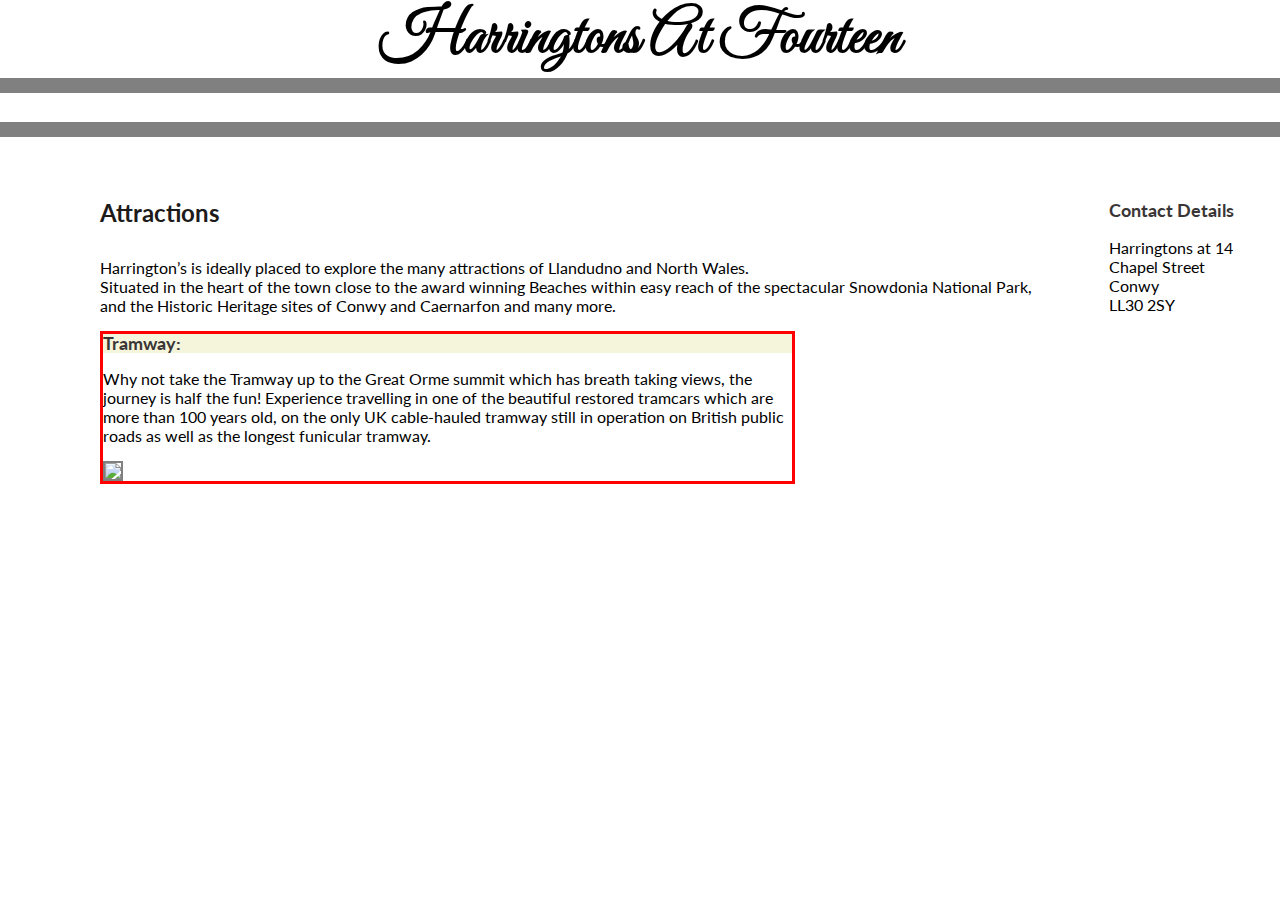
==== Attractions.html @ d7c6d6e0 "Update" ====
<html>

<head>
  <title>Harringtons At Fourteen</title>
  <!-- link to main stylesheet -->
  <link rel="stylesheet" href="https://use.fontawesome.com/releases/v5.4.2/css/all.css" integrity="sha384-/rXc/GQVaYpyDdyxK+ecHPVYJSN9bmVFBvjA/9eOB+pb3F2w2N6fc5qB9Ew5yIns" crossorigin="anonymous">
  <link href="https://fonts.googleapis.com/css?family=Great+Vibes" rel="stylesheet">
  <link href="https://fonts.googleapis.com/css?family=Lato" rel="stylesheet">
  <link rel="stylesheet" type="text/css" href="css/main.css">
</head>

<body>
  <h1 id='title'>Harringtons At Fourteen</h1>
  <nav id='navbar'>
    <ul id='nav-list'>
      <li class='navList' id='homeBttn'><a href='index.html'><i class="fas fa-home fa-2x"></i></a></li>
      <li class='navList'><a href='Rooms.html'>ROOMS</a></li>
      <li class='navList'><a href='#'>BOOK ONLINE</a></li>
      <li class='navList'><a href='offers.html'>TARRIF'S & OFFERS</a></li>
      <li class='navList'><a href='HarrBreak.html'>BREAKFAST</a></li>
      <li class='navList'><a href='Attractions.html'>ATTRACTIONS</a></li>
      <li class='navList'><a href='#'>CONTACT & LOCATION</a></li>
      <li class='navList'><a href='#'>REVIEWS</a></li>
    </ul>
  </nav>
  <div id='mainBodyBrk'>
    <div id='mainBrk'>
      <h2>Attractions</h2>
      <p>Harrington’s is ideally placed to explore the many attractions of Llandudno and North Wales.
         <br>
         Situated in the heart of the town close to the award winning Beaches within easy reach of the spectacular Snowdonia National Park,
         <br>
         and the Historic Heritage sites of Conwy and Caernarfon and many more.
      </p>
      <div id='attractionListWrap'>
            <div class='attractionItem'>
              <h3 class='attractionTitle'>Tramway:</h3>
              <p>Why not take the Tramway up to the Great Orme summit which has breath taking views,
                 the journey is half the fun!
                 Experience travelling in one of the beautiful restored tramcars which are more than 100 years old,
                 on the only UK cable-hauled tramway still in operation on British public roads
                 as well as the longest funicular tramway.</p>
                 <div class='attractionImgWrap'><img src='http://harringtonsatfourteen.co.uk/images/attractions/tramway.jpg' class='attractionImg'></div>
            </div>
            </div>
    </div>
    <div id='contact'>
      <h3>Contact Details</h3>
      <p>
        Harringtons at 14
        <br>
Chapel Street
        <br>
Conwy
        <br>
LL30 2SY
      </p>
    </div>
  </div>
  

    
</body>

</html>
---- css/main.css ----
body {
    display: flex;
    flex-direction: column;
    background-image: url(https://images.pexels.com/photos/242236/pexels-photo-242236.jpeg?auto=compress&cs=tinysrgb&dpr=2&h=750&w=1260);
    background-size: 10px 10px;
    background-repeat: repeat;
    margin-left: 0;
    margin-right: 0;
    font-family: "Lato", "sans-serif";
  }
  #title {
    display: flex;
    width: 100%;
    justify-content: center;
    align-items: center;
    background-image: url(https://www.toptal.com/designers/subtlepatterns/patterns/green_cup.png);
    background-size: 10px 10px;
    background-repeat: repeat;
    height: 80px;
    border-bottom: 15px solid gray;
    margin-top: -10px;
    font-family: "Great Vibes", cursive;
    font-size: 60px;
    
  }
  @media (max-width: 570px) {
    #title {
      font-size: 25px;
    }
  }
  #navbar {
    width: 100%;
    margin: -60px 0 0 0;
  }
  #nav-list {
    display: flex;
    flex-direction: row;
    flex-wrap: wrap;
    justify-content: center;
    align-content: center;
    align-items: center;
    list-style-type: none;
    background-image: url(https://www.toptal.com/designers/subtlepatterns/patterns/green_cup.png);
    background-size: 10px 10px;
    background-repeat: repeat;
    border-bottom: 15px solid gray;
  }
  .navList {
    margin: 7px 13px 7px 13px;
  }
  li a {
    fill: none; /* Even for text, SVG use fill over color */
    text-decoration: none;
    color: white;
  }
  #homeBttn {
    margin: 7px;
  }
  #brkroomWrap {
    display: flex;
    justify-content: center;
    align-items: center;
    max-height: 100%;
    max-width: 100%;
  }
  #brkroom {
    max-width: 100%;
    display: block;
    height: auto;
    border: 4px solid gray;
  }
  #imgs {
    display: flex;
    justify-content: center;
    align-items: center;
    max-height: 100%;
    max-width: 100%;
  }
  #harrHouse {
    max-width: 100%;
    display: block;
    height: auto;
    border: 4px solid gray;
  }
  #mainTxt p {
    
    color: #787878;
    font-size: 13px;
    line-height: 19px;
  }
  h3 {
    font-family: "Lato", "sans-serif";
    color: #3a3636;
    font-size: 18px;
    line-height: 19px;
    font-weight: bold;
  }
  h2 {
    font-family: "Lato", "sans-serif";
    color: #1d1a1a;
    font-size: 24px;
    line-height: 19px;
    font-weight: bold;
  }
  #mainTxt {
    max-width: 80%;
    margin-left: 50px;
  }
  #mainBrk {
    max-width: 80%;
    
    margin-left: 50px;
    display:flex;
    flex-direction:column;
    padding-right:25px;
  }
  #form {
    display: flex;
    float: left;
    border: 3px solid black;
    border-radius: 7px;
    align-self: flex-start;
    margin-left: 50px;
    margin-top: 18px;
    margin-right: 5px;
    background-color: #787878;
  }
  input {
    margin: 5px;
  }
  #mainBody {
    margin-top: 30px;
    
  }
  @media (min-width: 1000px) {
    #mainBody {
      
      margin-left:50px;
    }
  }
  #mainBodyBrk {
    margin-top: 30px;
    display:flex;
    flex-direction:row;
    flex-wrap:wrap;
  }
  @media (min-width: 1000px) {
    #mainBodyBrk {
      
      margin-left:50px;
    }
  }
  #details{
    display:flex;
    flex-direction:row;
    justify-content:space-around;
    flex-wrap:wrap;
  }
  .imageDetails{
    height:176px;
    width:250px;
    border-radius:20px;
  }
  .inDetails{
    display:flex;
    flex-direction:column;
    align-items:center;
    text-align:center;
    width:250px;
    margin:2px;
  }
  button {
    background-color:gray;
    border-radius:5px;
    font-family: "Lato", "sans-serif";
    font-weight: bold;
    color:white;
  }
  #roomList{
    display:flex;
    flex-direction: column;
  }
  .roomDetails{
    display:flex;
  }
  #imgWrap{
    display: flex;
    flex-direction:column;
    justify-content: center;
    align-items: center;
    align-self: center;
    max-width: 850px;
    
  }
  #mainImgWrap{
    display: flex;
    justify-content: center;
    align-items: center;
    max-height: 100%;
    max-width: 80%;
    border:4px solid gray;
    border-radius: 3px;
  }
  #big{
    max-width: 100%;
    display: block;
    height: auto; 
  }
  #imgRow{
    display: flex;
    flex-direction:row;
    justify-content: space-evenly;
    align-items: center;
    max-height: 100%;
    min-width: 100%;
  }
  @media (max-width: 570px) {
    #imgRow {
      justify-content:center;
    }
  }
  .thumb{
    max-width: 100%;
    display: block;
    height: auto;
    margin:10px;
    border:3px solid gray;
    border-radius:3px;
  }
  table{
    width:80%;
    border-collapse: collapse;
  }
  td{
    padding:6px;
  }
  #attractionListWrap{
    display:flex;
    flex-direction:column;
    max-width:70%;
    align-content: center;
    border:3px solid red;
  }
  .attractionItem{
    display:flex;
    flex-direction: column;
  }
  .attractionTitle{
    background: beige;
    margin:0;
  }
  .attractionImg{
    max-width: 100%;
    display: block;
    height: auto;
    border: 2px solid gray;
  }
  .attractionImgWrap{
    display: flex;
    justify-content: start;
    align-items: center;
    max-height: 100%;
    max-width: 100%;
  }
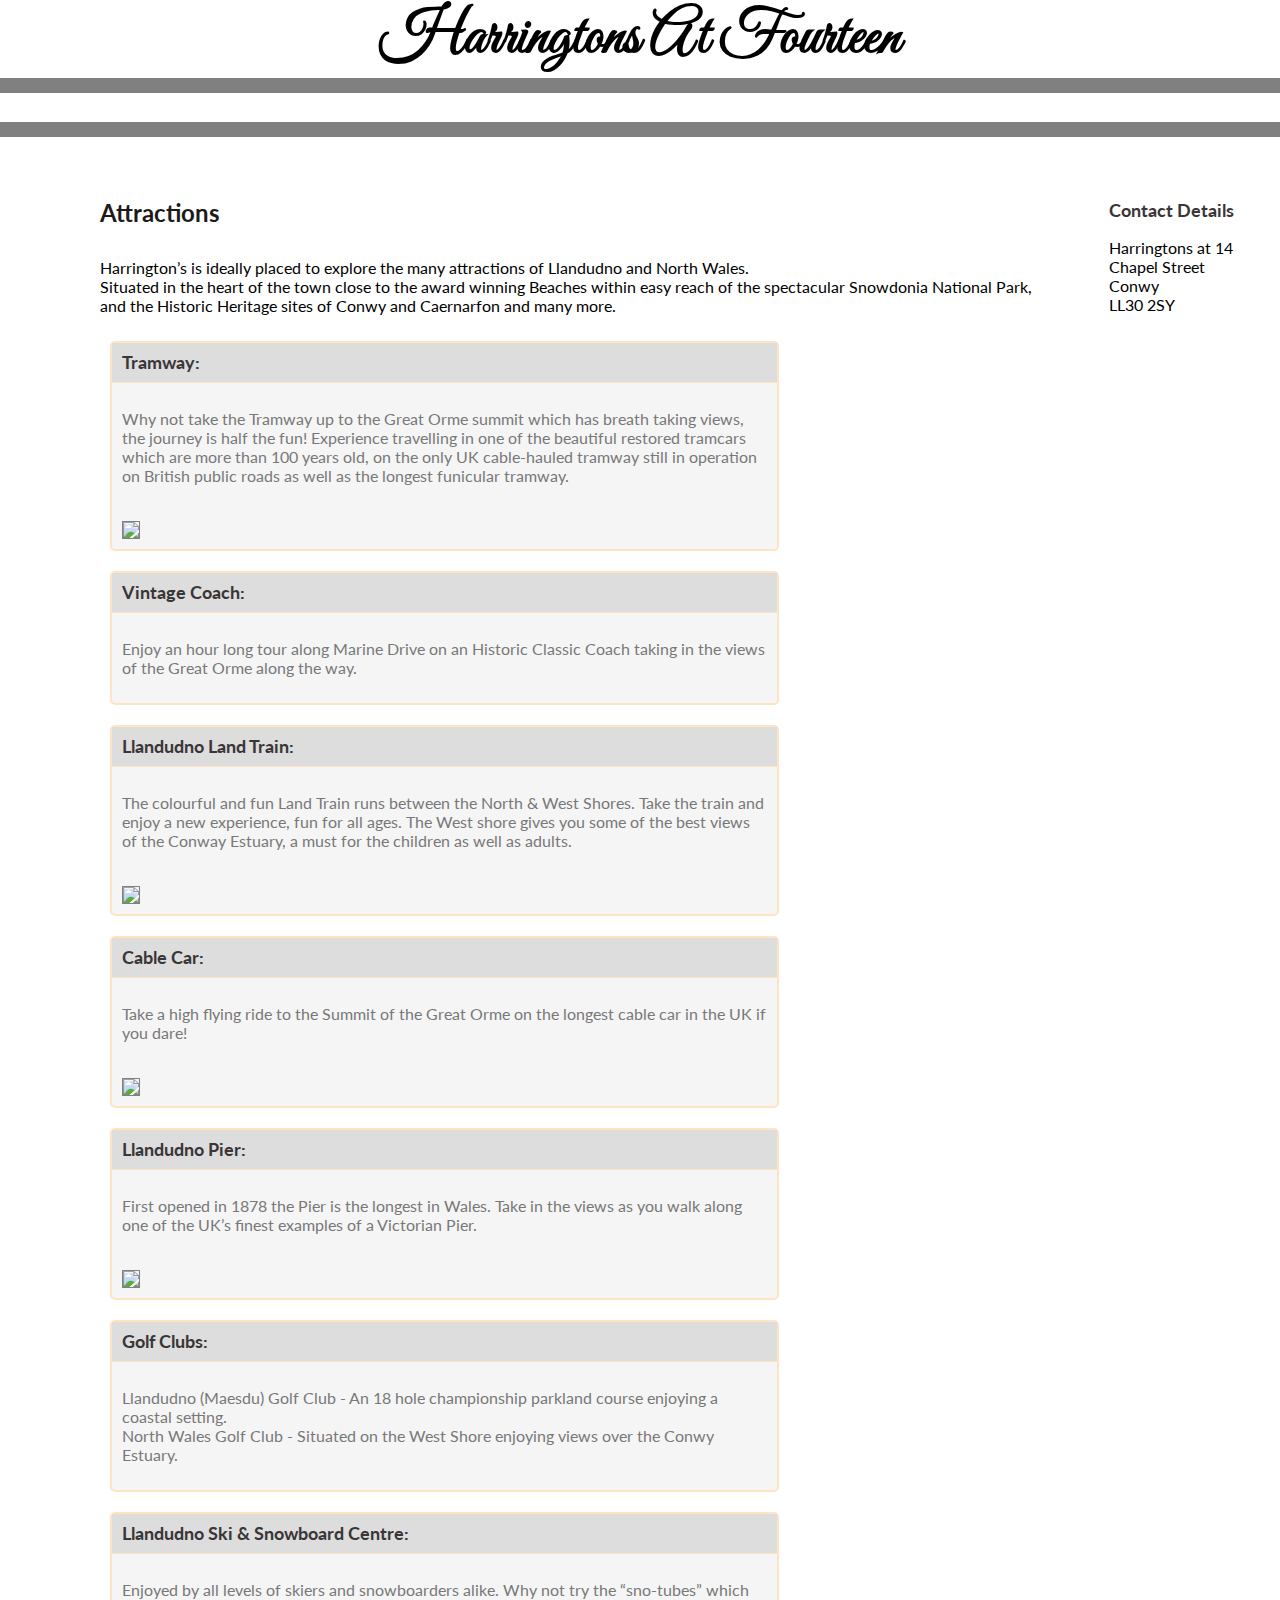
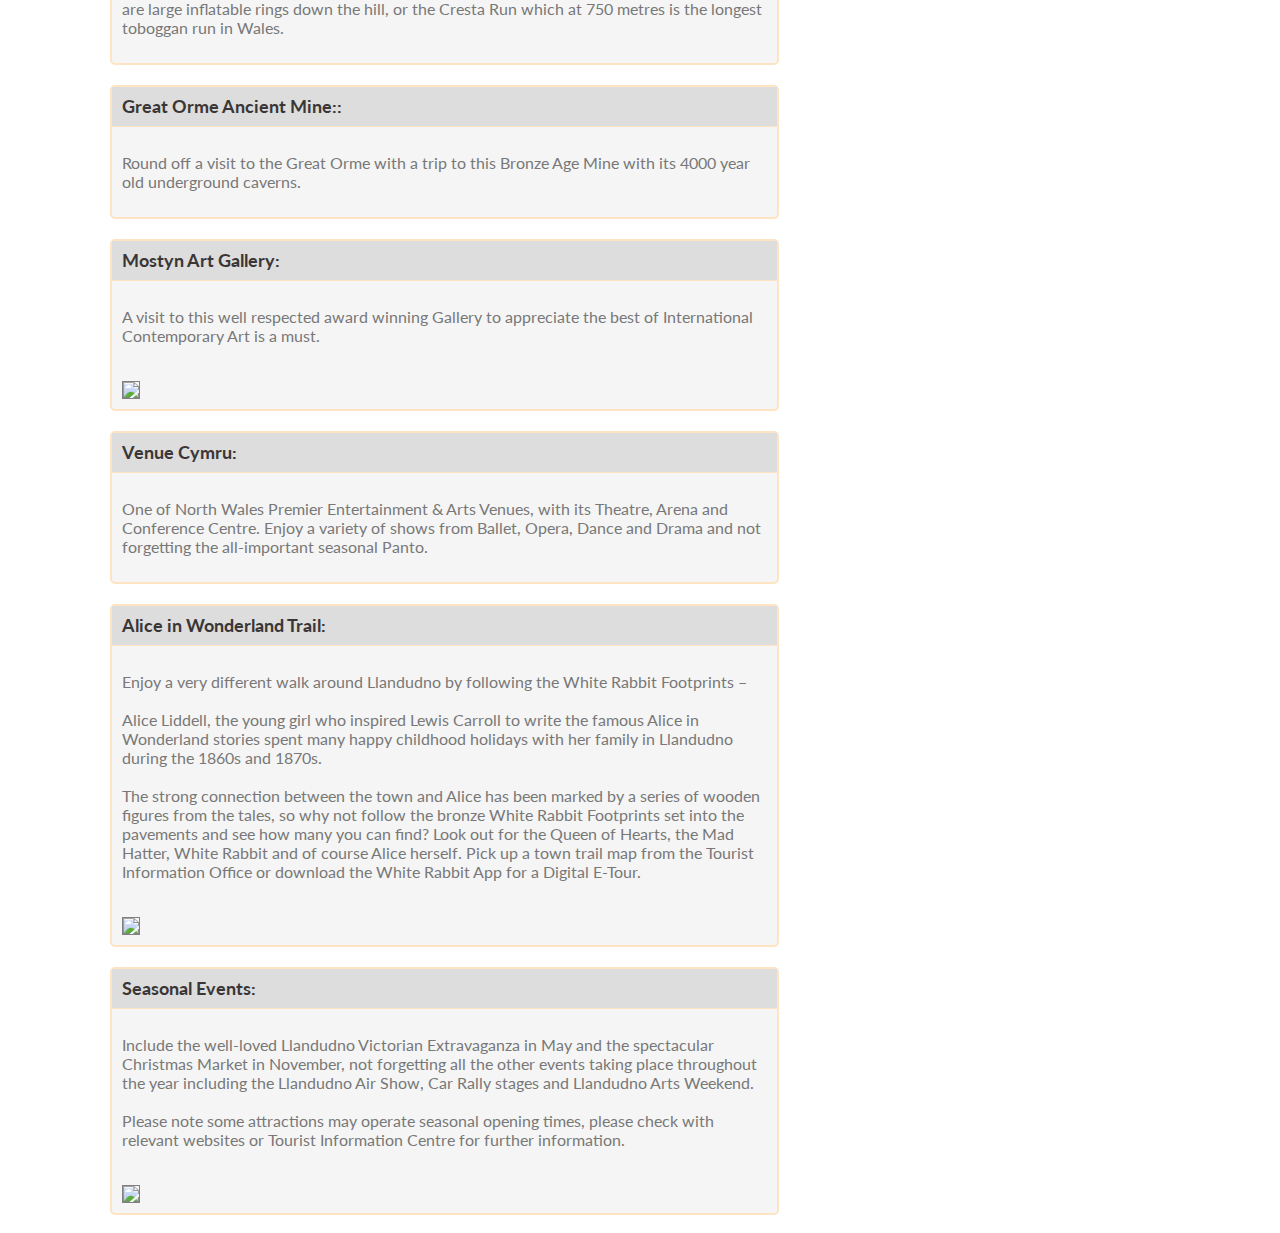
==== commit 471f815e: "Further work" ====
--- a/Attractions.html
+++ b/Attractions.html
@@ -3,7 +3,8 @@
 <head>
   <title>Harringtons At Fourteen</title>
   <!-- link to main stylesheet -->
-  <link rel="stylesheet" href="https://use.fontawesome.com/releases/v5.4.2/css/all.css" integrity="sha384-/rXc/GQVaYpyDdyxK+ecHPVYJSN9bmVFBvjA/9eOB+pb3F2w2N6fc5qB9Ew5yIns" crossorigin="anonymous">
+  <link rel="stylesheet" href="https://use.fontawesome.com/releases/v5.4.2/css/all.css" integrity="sha384-/rXc/GQVaYpyDdyxK+ecHPVYJSN9bmVFBvjA/9eOB+pb3F2w2N6fc5qB9Ew5yIns"
+    crossorigin="anonymous">
   <link href="https://fonts.googleapis.com/css?family=Great+Vibes" rel="stylesheet">
   <link href="https://fonts.googleapis.com/css?family=Lato" rel="stylesheet">
   <link rel="stylesheet" type="text/css" href="css/main.css">
@@ -27,39 +28,126 @@
     <div id='mainBrk'>
       <h2>Attractions</h2>
       <p>Harrington’s is ideally placed to explore the many attractions of Llandudno and North Wales.
-         <br>
-         Situated in the heart of the town close to the award winning Beaches within easy reach of the spectacular Snowdonia National Park,
-         <br>
-         and the Historic Heritage sites of Conwy and Caernarfon and many more.
+        <br>
+        Situated in the heart of the town close to the award winning Beaches within easy reach of the spectacular
+        Snowdonia National Park,
+        <br>
+        and the Historic Heritage sites of Conwy and Caernarfon and many more.
       </p>
       <div id='attractionListWrap'>
-            <div class='attractionItem'>
-              <h3 class='attractionTitle'>Tramway:</h3>
-              <p>Why not take the Tramway up to the Great Orme summit which has breath taking views,
-                 the journey is half the fun!
-                 Experience travelling in one of the beautiful restored tramcars which are more than 100 years old,
-                 on the only UK cable-hauled tramway still in operation on British public roads
-                 as well as the longest funicular tramway.</p>
-                 <div class='attractionImgWrap'><img src='http://harringtonsatfourteen.co.uk/images/attractions/tramway.jpg' class='attractionImg'></div>
-            </div>
-            </div>
+        <div class='attractionItem'>
+          <h3 class='attractionTitle'>Tramway:</h3>
+          <p class='attractionText'>Why not take the Tramway up to the Great Orme summit which has breath taking views,
+            the journey is half the fun!
+            Experience travelling in one of the beautiful restored tramcars which are more than 100 years old,
+            on the only UK cable-hauled tramway still in operation on British public roads
+            as well as the longest funicular tramway.</p>
+          <div class='attractionImgWrap'><img src='http://harringtonsatfourteen.co.uk/images/attractions/tramway.jpg'
+              class='attractionImg'></div>
+        </div>
+        <div class='attractionItem'>
+          <h3 class='attractionTitle'>Vintage Coach:</h3>
+          <p class='attractionText'>Enjoy an hour long tour along Marine Drive on an
+            Historic Classic Coach taking in the views of the Great Orme along the way.
+          </p>
+        </div>
+        <div class='attractionItem'>
+          <h3 class='attractionTitle'>Llandudno Land Train:</h3>
+          <p class='attractionText'>The colourful and fun Land Train runs between the North & West Shores.
+            Take the train and enjoy a new experience, fun for all ages.
+            The West shore gives you some of the best views of the Conway Estuary,
+            a must for the children as well as adults.</p>
+          <div class='attractionImgWrap'><img src='http://harringtonsatfourteen.co.uk/images/attractions/Land%20Train1.JPG'
+              class='attractionImg'></div>
+        </div>
+        <div class='attractionItem'>
+          <h3 class='attractionTitle'>Cable Car:</h3>
+          <p class='attractionText'>Take a high flying ride to the Summit of the Great Orme on the longest cable car in
+            the UK if you dare!</p>
+          <div class='attractionImgWrap'><img src='http://harringtonsatfourteen.co.uk/images/attractions/Cable%20Car.JPG'
+              class='attractionImg'></div>
+        </div>
+        <div class='attractionItem'>
+          <h3 class='attractionTitle'>Llandudno Pier:</h3>
+          <p class='attractionText'>First opened in 1878 the Pier is the longest in Wales.
+            Take in the views as you walk along one of the UK’s finest examples of a Victorian Pier.</p>
+          <div class='attractionImgWrap'><img src='http://harringtonsatfourteen.co.uk/images/attractions/pier.JPG'
+              class='attractionImg'></div>
+        </div>
+        <div class='attractionItem'>
+          <h3 class='attractionTitle'>Golf Clubs:</h3>
+          <p class='attractionText'>Llandudno (Maesdu) Golf Club - An 18 hole championship parkland course enjoying a
+            coastal setting.<br>
+            North Wales Golf Club - Situated on the West Shore enjoying views over the Conwy Estuary.</p>
+        </div>
+        <div class='attractionItem'>
+          <h3 class='attractionTitle'>Llandudno Ski & Snowboard Centre:</h3>
+          <p class='attractionText'>Enjoyed by all levels of skiers and snowboarders alike.
+            Why not try the “sno-tubes” which are large inflatable rings down the hill,
+            or the Cresta Run which at 750 metres is the longest toboggan run in Wales.</p>
+        </div>
+        <div class='attractionItem'>
+          <h3 class='attractionTitle'>Great Orme Ancient Mine::</h3>
+          <p class='attractionText'>Round off a visit to the Great Orme with a trip to this Bronze Age Mine with its
+            4000 year old underground caverns.</p>
+        </div>
+        <div class='attractionItem'>
+          <h3 class='attractionTitle'>Mostyn Art Gallery:</h3>
+          <p class='attractionText'>A visit to this well respected award winning Gallery to appreciate the best of
+            International Contemporary Art is a must.</p>
+          <div class='attractionImgWrap'><img src='http://harringtonsatfourteen.co.uk/images/attractions/Llandudno%20Town.JPG'
+              class='attractionImg'></div>
+        </div>
+        <div class='attractionItem'>
+          <h3 class='attractionTitle'>Venue Cymru:</h3>
+          <p class='attractionText'>One of North Wales Premier Entertainment & Arts Venues, with its Theatre, Arena and
+            Conference Centre. Enjoy a variety of shows from Ballet, Opera, Dance and Drama and not forgetting the
+            all-important seasonal Panto.</p>
+        </div>
+        <div class='attractionItem'>
+          <h3 class='attractionTitle'>Alice in Wonderland Trail:</h3>
+          <p class='attractionText'>Enjoy a very different walk around Llandudno by following the White Rabbit
+            Footprints –
+            <br><br>
+            Alice Liddell, the young girl who inspired Lewis Carroll to write the famous Alice in Wonderland stories
+            spent many happy childhood holidays with her family in Llandudno during the 1860s and 1870s.
+            <br><br>
+            The strong connection between the town and Alice has been marked by a series of wooden figures from the
+            tales, so why not follow the bronze White Rabbit Footprints set into the pavements and see how many you can
+            find? Look out for the Queen of Hearts, the Mad Hatter, White Rabbit and of course Alice herself. Pick up a
+            town trail map from the Tourist Information Office or download the White Rabbit App for a Digital E-Tour.</p>
+          <div class='attractionImgWrap'><img src='http://harringtonsatfourteen.co.uk/images/attractions/Mad%20Hatter.jpg'
+              class='attractionImg'></div>
+        </div>
+        <div class='attractionItem'>
+          <h3 class='attractionTitle'>Seasonal Events:</h3>
+          <p class='attractionText'>Include the well-loved Llandudno Victorian Extravaganza in May and the spectacular
+            Christmas Market in November, not forgetting all the other events taking place throughout the year
+            including the Llandudno Air Show, Car Rally stages and Llandudno Arts Weekend.
+            <br><br>
+            Please note some attractions may operate seasonal opening times, please check with relevant websites or
+            Tourist Information Centre for further information.</p>
+          <div class='attractionImgWrap'><img src='http://harringtonsatfourteen.co.uk/images/attractions/Fireworks.jpg'
+              class='attractionImg'></div>
+        </div>
+      </div>
     </div>
     <div id='contact'>
       <h3>Contact Details</h3>
       <p>
         Harringtons at 14
         <br>
-Chapel Street
+        Chapel Street
         <br>
-Conwy
+        Conwy
         <br>
-LL30 2SY
+        LL30 2SY
       </p>
     </div>
   </div>
-  
 
-    
+
+
 </body>
 
 </html>--- a/css/main.css
+++ b/css/main.css
@@ -178,10 +178,75 @@
   }
   #roomList{
     display:flex;
+    flex-direction:column;
+    max-width:70%;
+    align-content: center;
+    /*background: rgb(163, 146, 125);
+    border-radius: 10px;*/
+  }
+  .roomDetails{
+    display:flex;
     flex-direction: column;
-  }
-  .roomDetails{
-    display:flex;
+    margin:10px;
+    border:2px solid bisque;
+    border-radius: 5px;
+    background: rgba(245, 245, 245, 1);
+    color: rgb(120, 120, 120);
+  }
+  .roomTitle{
+    background: rgb(221, 221, 221);
+    margin:0;
+    padding:10px;
+    border-bottom: 1px solid bisque;
+  }
+  .subTitle{
+    margin:0;
+    padding:10px;
+  }
+  .imgWrapRoom{
+    display: flex;
+    flex-direction:column;
+    flex-wrap:wrap;
+    justify-content: start;
+    align-items: start;
+    align-self: start;
+    max-width: 100%;
+  }
+  .mainImgWrapRoom{
+    display: flex;
+    justify-content: center;
+    align-items: center;
+    max-height: 100%;
+    max-width: 450px;
+    border:4px solid gray;
+    border-radius: 3px;
+    margin:5px;
+  }
+  #bigRoom{
+    max-width: 100%;
+    display: block;
+    height: auto; 
+  }
+  .imgRowRoom{
+    display: flex;
+    flex-direction:row;
+    flex-wrap:wrap;
+    justify-content: start;
+    align-items: start;
+    max-height: 100%;
+    max-width: 450px;
+  }
+  .thumbRoom{
+    max-width: 100px;
+    display: block;
+    height: auto;
+    margin:5px;
+    border:2px solid gray;
+    border-radius:3px;
+  }
+  .roomImgList{
+    display:flex;
+    flex-direction: row;
   }
   #imgWrap{
     display: flex;
@@ -239,21 +304,38 @@
     flex-direction:column;
     max-width:70%;
     align-content: center;
-    border:3px solid red;
+    /*background: rgb(163, 146, 125);
+    border-radius: 10px;*/
+  }
+  @media (max-width: 570px) {
+    #attractionListWrap {
+      max-width:100%;
+    }
+    #roomList{
+      max-width: 100%;
+    }
   }
   .attractionItem{
     display:flex;
     flex-direction: column;
+    margin:10px;
+    border:2px solid bisque;
+    border-radius: 5px;
+    background: rgba(245, 245, 245, 1);
+    color: rgb(120, 120, 120);
+
   }
   .attractionTitle{
-    background: beige;
+    background: rgb(221, 221, 221);
     margin:0;
+    padding:10px;
+    border-bottom: 1px solid bisque;
   }
   .attractionImg{
     max-width: 100%;
     display: block;
     height: auto;
-    border: 2px solid gray;
+    border: 1px solid gray;
   }
   .attractionImgWrap{
     display: flex;
@@ -261,4 +343,8 @@
     align-items: center;
     max-height: 100%;
     max-width: 100%;
+    padding: 10px;
+  }
+  .attractionText{
+    padding:10px;
   }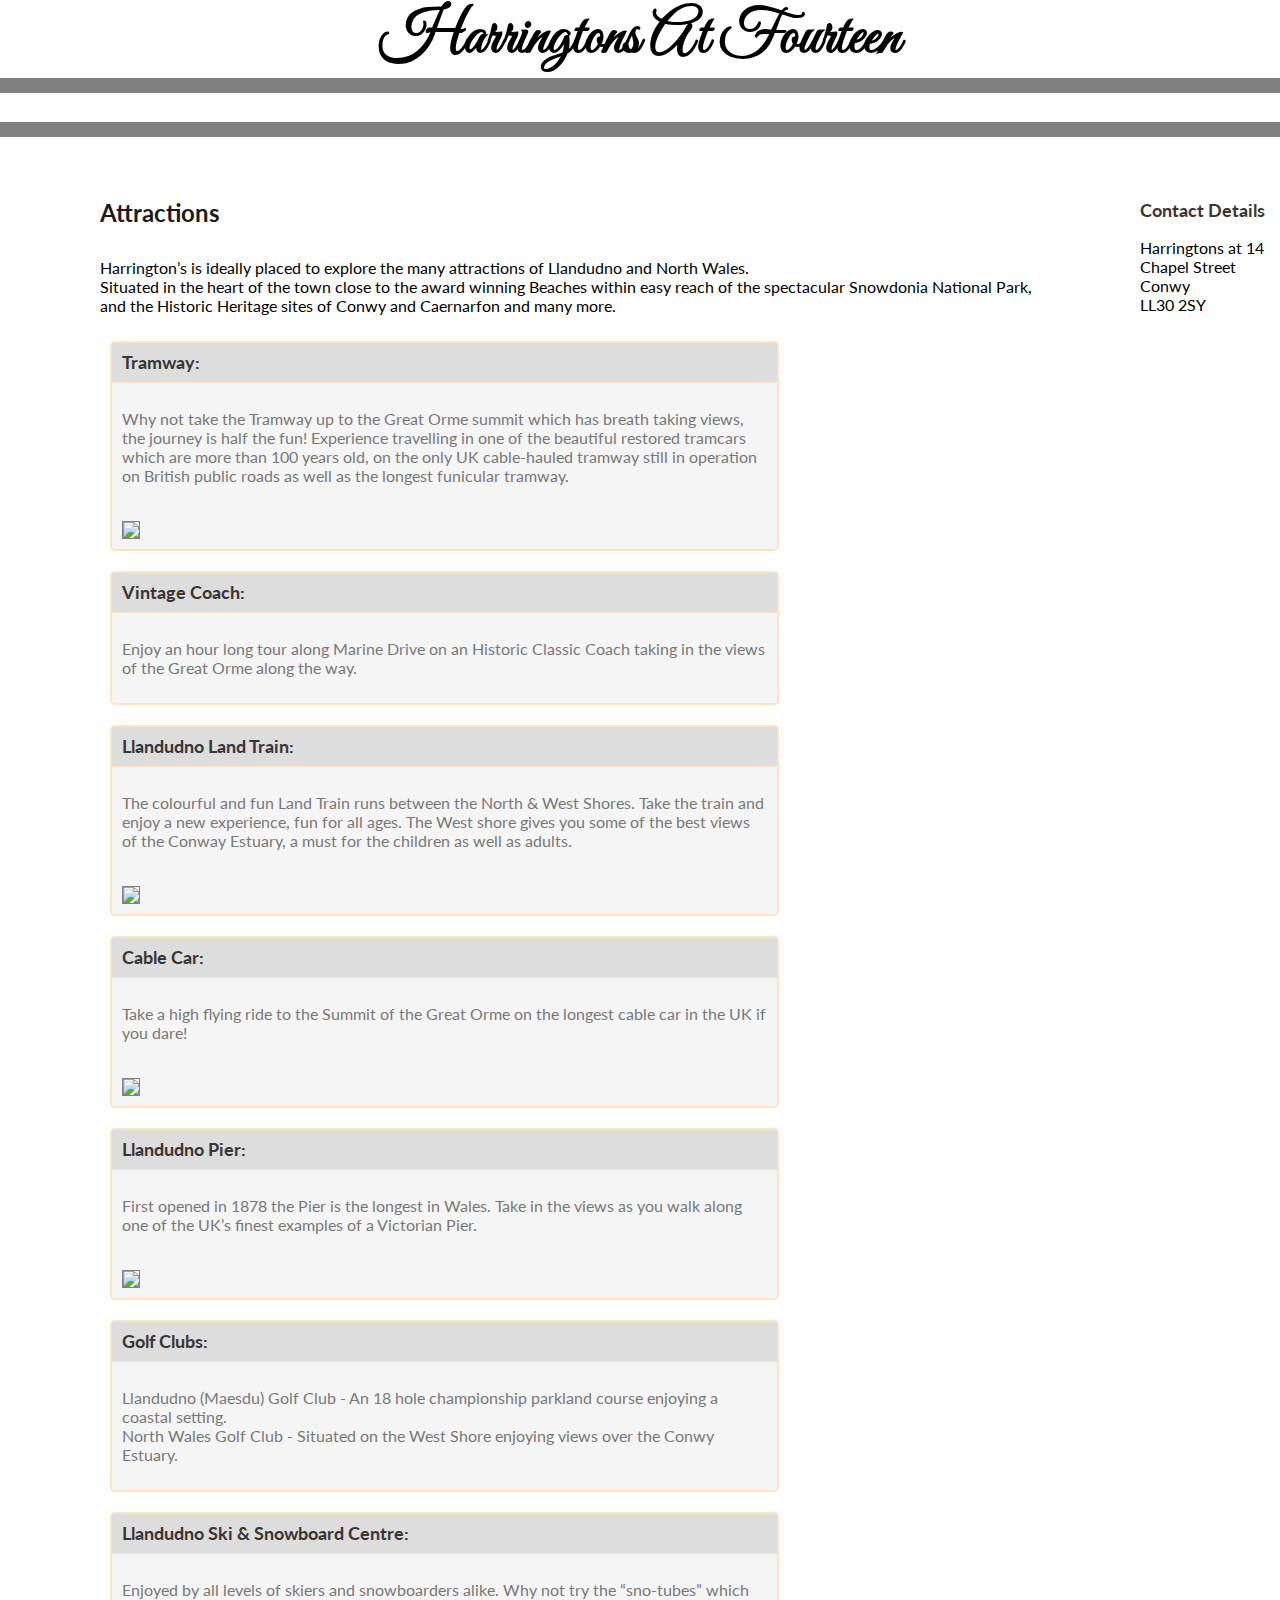
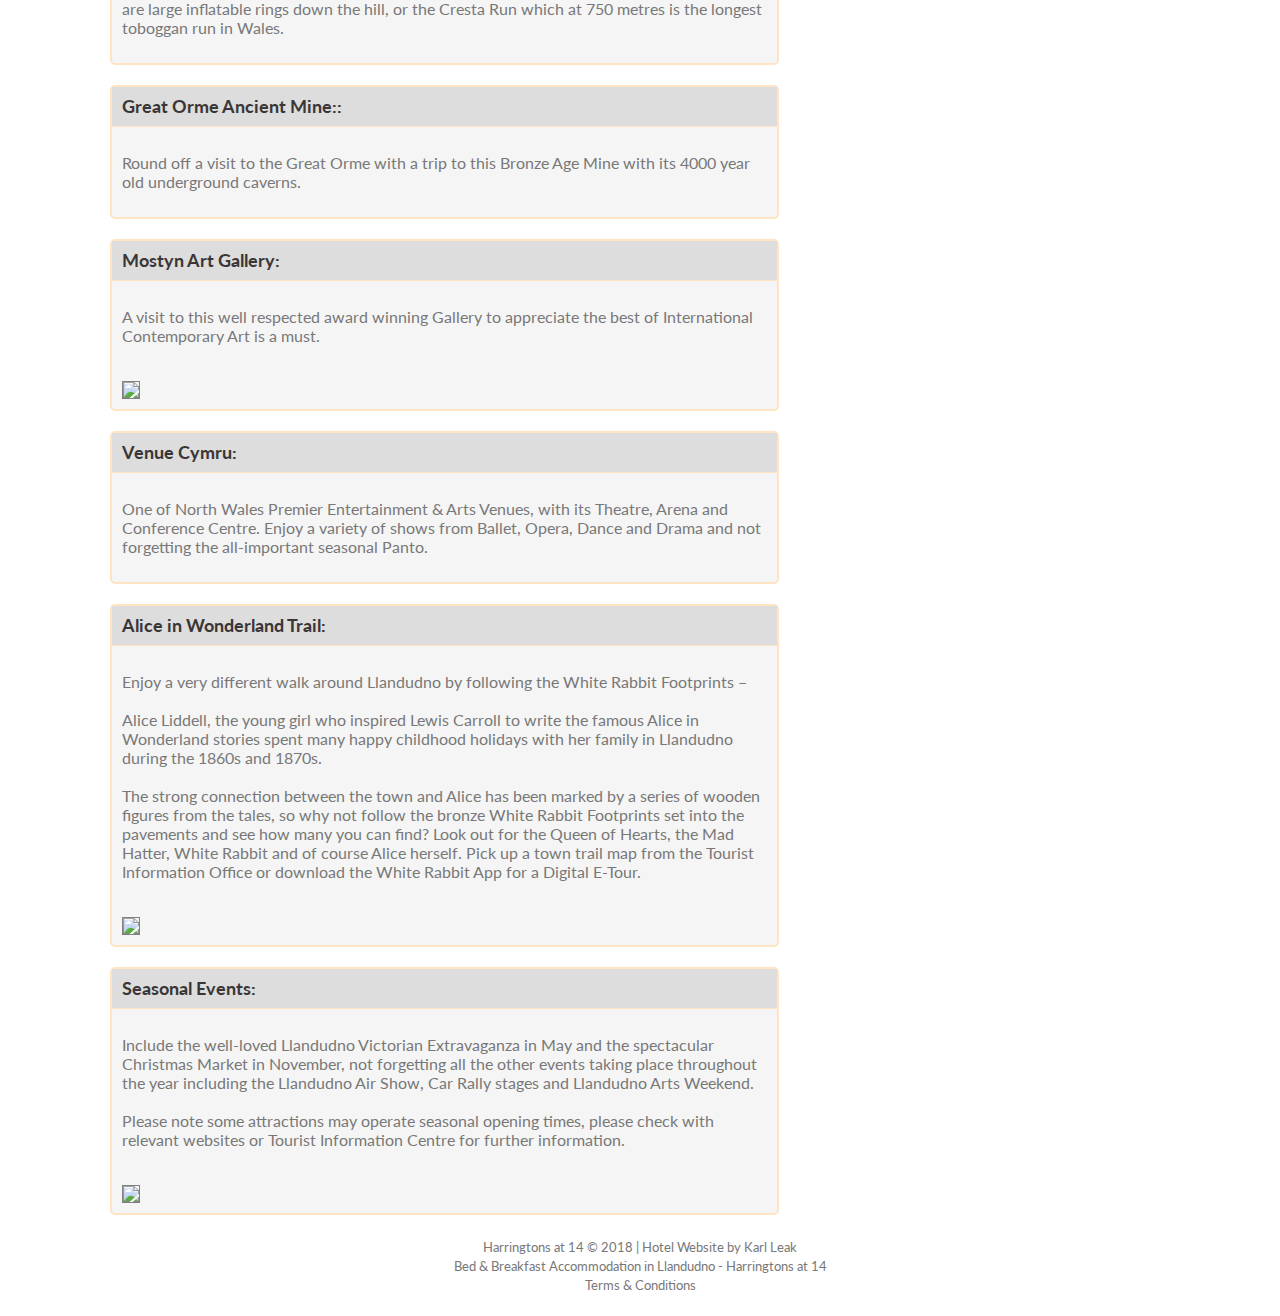
==== commit 49b8415a: "further updates" ====
--- a/Attractions.html
+++ b/Attractions.html
@@ -145,7 +145,11 @@
       </p>
     </div>
   </div>
-
+  <footer>
+    <p>Harringtons at 14 © 2018 | Hotel Website by Karl Leak<br> 
+      Bed & Breakfast Accommodation in Llandudno - Harringtons at 14<br> 
+      Terms & Conditions</p>
+  </footer>
 
 
 </body>
--- a/css/main.css
+++ b/css/main.css
@@ -1,3 +1,4 @@
+
 body {
     display: flex;
     flex-direction: column;
@@ -56,6 +57,10 @@
   #homeBttn {
     margin: 7px;
   }
+  #contact{
+    margin-left: auto;
+    margin-right:15px;
+  }
   #brkroomWrap {
     display: flex;
     justify-content: center;
@@ -183,6 +188,7 @@
     align-content: center;
     /*background: rgb(163, 146, 125);
     border-radius: 10px;*/
+    margin-left: 50px;
   }
   .roomDetails{
     display:flex;
@@ -210,21 +216,23 @@
     justify-content: start;
     align-items: start;
     align-self: start;
-    max-width: 100%;
+    max-width: 450px;
+    
   }
   .mainImgWrapRoom{
     display: flex;
     justify-content: center;
     align-items: center;
     max-height: 100%;
-    max-width: 450px;
+    max-width: 90%;
     border:4px solid gray;
     border-radius: 3px;
     margin:5px;
   }
-  #bigRoom{
-    max-width: 100%;
-    display: block;
+  .bigRoom{
+    max-width: 100%;
+    max-height:500px;
+    display: flex;
     height: auto; 
   }
   .imgRowRoom{
@@ -238,8 +246,9 @@
   }
   .thumbRoom{
     max-width: 100px;
-    display: block;
-    height: auto;
+    max-height: 100px;
+    display: block;
+    height: 100px;
     margin:5px;
     border:2px solid gray;
     border-radius:3px;
@@ -347,4 +356,19 @@
   }
   .attractionText{
     padding:10px;
+  }
+  footer{
+    display: flex;
+    flex-direction: column;
+    justify-content: center;
+    background-image: url(http://harringtonsatfourteen.co.uk/images/bg.jpg);
+    margin-top:auto;
+    
+    
+  }
+  footer p{
+    text-align: center;
+    color: #787878;
+    font-size: 13px;
+    line-height: 19px;
   }